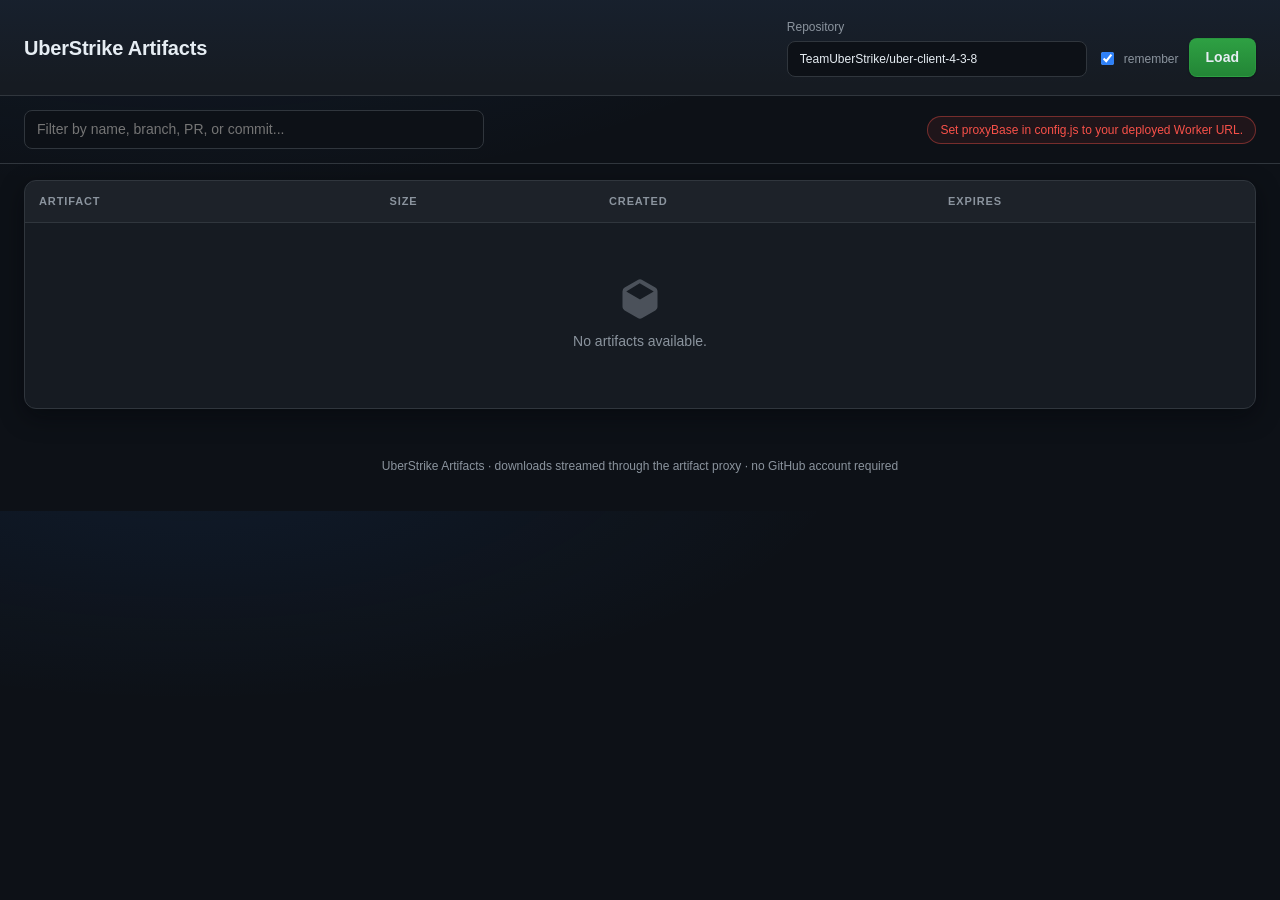
==== site/index.html @ 6e57b5f4 "Remove tagline from header" ====
<!doctype html>
<html lang="en">
<head>
<meta charset="utf-8">
<meta name="viewport" content="width=device-width, initial-scale=1">
<meta http-equiv="Content-Security-Policy" content="default-src 'none'; script-src 'self'; style-src 'self'; connect-src 'self' https://*.workers.dev; img-src 'self' data:; base-uri 'none'; form-action 'none'; frame-ancestors 'none'">
<title>UberStrike Artifacts</title>
<link rel="stylesheet" href="styles.css">
</head>
<body>
<header>
  <div class="header-inner">
    <div class="brand">
      <div class="brand-text">
        <h1>UberStrike Artifacts</h1>
      </div>
    </div>
    <form id="controls">
      <label>Repository
        <input id="repo" type="text" value="TeamUberStrike/uber-client-4-3-8" spellcheck="false" autocomplete="off">
      </label>
      <label class="inline"><input id="remember" type="checkbox" checked> remember</label>
      <button class="primary" type="submit">Load</button>
    </form>
  </div>
</header>
<div class="toolbar">
  <input id="filter" type="search" placeholder="Filter by name, branch, PR, or commit..." disabled>
  <span id="status"></span>
</div>
<div id="filters" class="filters" hidden>
  <div class="filter-group" id="build-filters"></div>
  <div class="filter-group" id="branch-filters"></div>
</div>
<main>
  <div class="table-card">
    <table>
      <thead>
        <tr>
          <th>Artifact</th>
          <th>Size</th>
          <th>Created</th>
          <th>Expires</th>
        </tr>
      </thead>
      <tbody id="rows"></tbody>
    </table>
    <div id="empty" class="empty" hidden>
      <svg width="40" height="40" viewBox="0 0 16 16" fill="currentColor" aria-hidden="true"><path d="M8.878.392a1.75 1.75 0 0 0-1.756 0l-5.25 3.045A1.75 1.75 0 0 0 1 4.951v6.098c0 .624.332 1.2.872 1.514l5.25 3.045a1.75 1.75 0 0 0 1.756 0l5.25-3.045c.54-.313.872-.89.872-1.514V4.951c0-.624-.332-1.2-.872-1.514L8.878.392ZM7.875 1.69l5.63 3.263L8 8.243 2.495 4.953l5.38-3.263ZM2.5 6.434v4.605c0 .174.098.34.25.428L8 14.55l5.25-3.083a.5.5 0 0 0 .25-.428V6.435l-5.5 3.19-5.5-3.19Z"/></svg>
      <p id="empty-text">No artifacts available.</p>
    </div>
  </div>
</main>
<footer>
  UberStrike Artifacts &middot; downloads streamed through the artifact proxy &middot; no GitHub account required
</footer>
<script src="config.js"></script>
<script src="app.js"></script>
</body>
</html>
---- site/styles.css ----
:root {
  color-scheme: dark;
  --bg: #0d1117;
  --panel: #161b22;
  --border: #30363d;
  --text: #e6edf3;
  --muted: #8b949e;
  --accent: #2f81f7;
  --danger: #f85149;
}
* { box-sizing: border-box; }
html { scrollbar-color: #30363d var(--bg); }
body {
  margin: 0;
  background:
    radial-gradient(1100px 420px at 15% -12%, rgba(47, 129, 247, 0.09), transparent 60%),
    var(--bg);
  color: var(--text);
  font: 14px/1.5 -apple-system, BlinkMacSystemFont, "Segoe UI", Helvetica, Arial, sans-serif;
  -webkit-font-smoothing: antialiased;
}
::selection { background: rgba(47, 129, 247, 0.35); }
::-webkit-scrollbar { width: 10px; height: 10px; }
::-webkit-scrollbar-thumb { background: #30363d; border-radius: 6px; border: 2px solid var(--bg); }
::-webkit-scrollbar-track { background: transparent; }
:focus-visible { outline: 2px solid var(--accent); outline-offset: 2px; }

a { color: var(--accent); text-decoration: none; }
a:hover { text-decoration: underline; }

header {
  border-bottom: 1px solid var(--border);
  background: linear-gradient(180deg, rgba(47, 129, 247, 0.05), transparent 90%), var(--panel);
}
.header-inner {
  display: flex;
  flex-wrap: wrap;
  align-items: center;
  justify-content: space-between;
  gap: 14px 28px;
  padding: 18px 24px;
}
.brand { display: flex; align-items: center; gap: 14px; min-width: 0; }
.brand-text { min-width: 0; }
h1 {
  margin: 0;
  font-size: 20px;
  font-weight: 700;
  letter-spacing: -0.01em;
  line-height: 1.2;
}

form { display: flex; flex-wrap: wrap; gap: 10px; align-items: end; }
label { display: flex; flex-direction: column; gap: 5px; font-size: 12px; font-weight: 500; color: var(--muted); }
label.inline { flex-direction: row; align-items: center; gap: 7px; padding-bottom: 9px; cursor: pointer; }
label.inline input { accent-color: var(--accent); }

input[type=text], input[type=search], select {
  background: var(--bg);
  color: var(--text);
  border: 1px solid var(--border);
  border-radius: 8px;
  padding: 8px 12px;
  font: inherit;
  min-width: 0;
  transition: border-color 0.15s ease, box-shadow 0.15s ease;
}
input[type=text]:focus, input[type=search]:focus, select:focus {
  border-color: var(--accent);
  box-shadow: 0 0 0 3px rgba(47, 129, 247, 0.18);
  outline: none;
}
#repo { width: 300px; }

button, .btn {
  background: #21262d;
  color: var(--text);
  border: 1px solid var(--border);
  border-radius: 8px;
  padding: 8px 16px;
  font: inherit;
  font-weight: 500;
  cursor: pointer;
  text-decoration: none;
  display: inline-block;
  white-space: nowrap;
  transition: background 0.15s ease, border-color 0.15s ease;
}
button:hover, .btn:hover { background: #30363d; }
button.primary {
  background: linear-gradient(180deg, #2ea043, #238636);
  border-color: rgba(46, 160, 67, 0.6);
  font-weight: 600;
  box-shadow: 0 1px 2px rgba(1, 4, 9, 0.4);
}
button.primary:hover { background: linear-gradient(180deg, #35b04b, #2a9440); }

.toolbar {
  display: flex;
  flex-wrap: wrap;
  align-items: center;
  justify-content: space-between;
  gap: 12px;
  padding: 14px 24px;
  border-bottom: 1px solid var(--border);
}
#filter { flex: 1 1 280px; max-width: 460px; }
#status {
  color: var(--muted);
  font-size: 12px;
  background: rgba(139, 148, 158, 0.08);
  border: 1px solid var(--border);
  border-radius: 999px;
  padding: 4px 12px;
  white-space: nowrap;
}
#status:empty { display: none; }
#status.error { color: var(--danger); border-color: rgba(248, 81, 73, 0.4); background: rgba(248, 81, 73, 0.08); }

.filters {
  display: flex;
  flex-wrap: wrap;
  align-items: center;
  gap: 10px 22px;
  padding: 0 24px 14px;
  border-bottom: 1px solid var(--border);
}
.filters[hidden] { display: none; }
.filter-group { display: flex; flex-wrap: wrap; align-items: center; gap: 7px; min-width: 0; }
.filter-label {
  font-size: 10.5px;
  font-weight: 700;
  letter-spacing: 0.08em;
  text-transform: uppercase;
  color: var(--muted);
  margin-right: 2px;
}
.chip {
  padding: 5px 13px;
  border-radius: 999px;
  font-size: 12px;
  font-weight: 500;
  background: rgba(255, 255, 255, 0.02);
  white-space: normal;
  max-width: 100%;
  overflow-wrap: anywhere;
  transition: background 0.15s ease, border-color 0.15s ease, color 0.15s ease;
}
.chip:hover { background: #21262d; }
.chip.active {
  background: linear-gradient(180deg, #3b8bf9, #2f81f7);
  border-color: var(--accent);
  color: #fff;
  box-shadow: 0 1px 4px rgba(47, 129, 247, 0.4);
}

main { padding: 16px 24px 48px; overflow-x: auto; }
.table-card {
  border: 1px solid var(--border);
  border-radius: 12px;
  overflow: hidden;
  background: var(--panel);
  box-shadow: 0 8px 24px rgba(1, 4, 9, 0.45);
}
table { width: 100%; border-collapse: collapse; }
th, td { text-align: left; padding: 12px 14px; border-bottom: 1px solid var(--border); vertical-align: middle; }
th {
  font-size: 11px;
  font-weight: 600;
  letter-spacing: 0.08em;
  text-transform: uppercase;
  color: var(--muted);
  background: rgba(255, 255, 255, 0.03);
  position: sticky;
  top: 0;
  z-index: 1;
}
tbody tr:last-child td { border-bottom: 0; }
tbody tr { transition: background 0.12s ease; }
tbody tr:hover td { background: rgba(47, 129, 247, 0.05); }

.name { font-weight: 600; font-size: 14.5px; word-break: break-all; }
.name a { color: var(--accent); }
.dl-icon { margin-left: 6px; vertical-align: -1px; color: var(--muted); transition: color 0.15s ease; }
.name a:hover .dl-icon { color: var(--accent); }
.badge {
  display: inline-block;
  font-size: 11px;
  font-weight: 600;
  line-height: 20px;
  padding: 0 9px;
  margin-left: 8px;
  vertical-align: middle;
  border: 1px solid var(--border);
  border-radius: 999px;
  color: var(--muted);
  white-space: nowrap;
}
.badge-windows { color: #58a6ff; background: rgba(47, 129, 247, 0.12); border-color: rgba(47, 129, 247, 0.35); }
.badge-android { color: #3fb950; background: rgba(63, 185, 80, 0.12); border-color: rgba(63, 185, 80, 0.35); }
.badge-ios { color: #a5d6ff; background: rgba(165, 214, 255, 0.10); border-color: rgba(165, 214, 255, 0.30); }
.badge-linux { color: #f0883e; background: rgba(240, 136, 62, 0.12); border-color: rgba(240, 136, 62, 0.35); }
.badge-macos { color: #d2a8ff; background: rgba(210, 168, 255, 0.12); border-color: rgba(210, 168, 255, 0.35); }
.badge-webgl { color: #2dd4bf; background: rgba(45, 212, 191, 0.12); border-color: rgba(45, 212, 191, 0.35); }

.mono { font-family: ui-monospace, SFMono-Regular, Menlo, Consolas, monospace; font-size: 12px; }
.meta-line {
  margin-top: 4px;
  color: var(--muted);
  font-family: ui-monospace, SFMono-Regular, Menlo, Consolas, monospace;
  font-size: 12px;
  overflow-wrap: anywhere;
}
.muted { color: var(--muted); }
.pr-line { margin-top: 4px; font-size: 12.5px; overflow-wrap: anywhere; }

.empty {
  display: flex;
  flex-direction: column;
  align-items: center;
  gap: 12px;
  padding: 56px 16px;
  text-align: center;
  color: var(--muted);
}
.empty svg { opacity: 0.45; }
.empty p { margin: 0; font-size: 14px; }
footer {
  padding: 0 24px 36px;
  text-align: center;
  color: var(--muted);
  font-size: 12px;
}

@media (max-width: 760px) {
  .header-inner { padding: 16px 12px; gap: 14px; }
  h1 { font-size: 18px; }
  form { align-items: stretch; width: 100%; }
  form label:first-child { flex: 1 1 100%; }
  label.inline { padding-bottom: 0; }
  #repo { width: 100%; }
  .toolbar { flex-direction: column; align-items: stretch; padding: 12px; }
  #filter { max-width: none; }
  #status { align-self: flex-start; }
  .filters { padding: 0 12px 12px; gap: 8px; }
  #branch-select { width: 100%; }
  main { padding: 12px 12px 28px; overflow-x: visible; }
  .table-card { background: transparent; border: 0; border-radius: 0; box-shadow: none; overflow: visible; }
  table, thead, tbody, tr, td { display: block; width: 100%; }
  thead { display: none; }
  tbody { display: flex; flex-direction: column; gap: 12px; }
  tr {
    background: var(--panel);
    border: 1px solid var(--border);
    border-radius: 12px;
    overflow: hidden;
    box-shadow: 0 4px 12px rgba(1, 4, 9, 0.3);
  }
  tbody tr:hover td { background: transparent; }
  tbody tr:last-child td { border-bottom: 0; }
  td { display: flex; align-items: baseline; justify-content: space-between; gap: 16px; padding: 10px 14px; border-bottom: 1px solid var(--border); }
  td:last-child { border-bottom: 0; }
  td::before { content: attr(data-label); color: var(--muted); font-size: 11px; font-weight: 600; letter-spacing: 0.06em; text-transform: uppercase; flex: 0 0 auto; }
  td.artifact-cell { display: block; }
  td.artifact-cell::before { display: none; }
  td.artifact-cell { padding-bottom: 12px; }
  .name { font-size: 14px; }
  footer { padding: 0 12px 28px; }
}
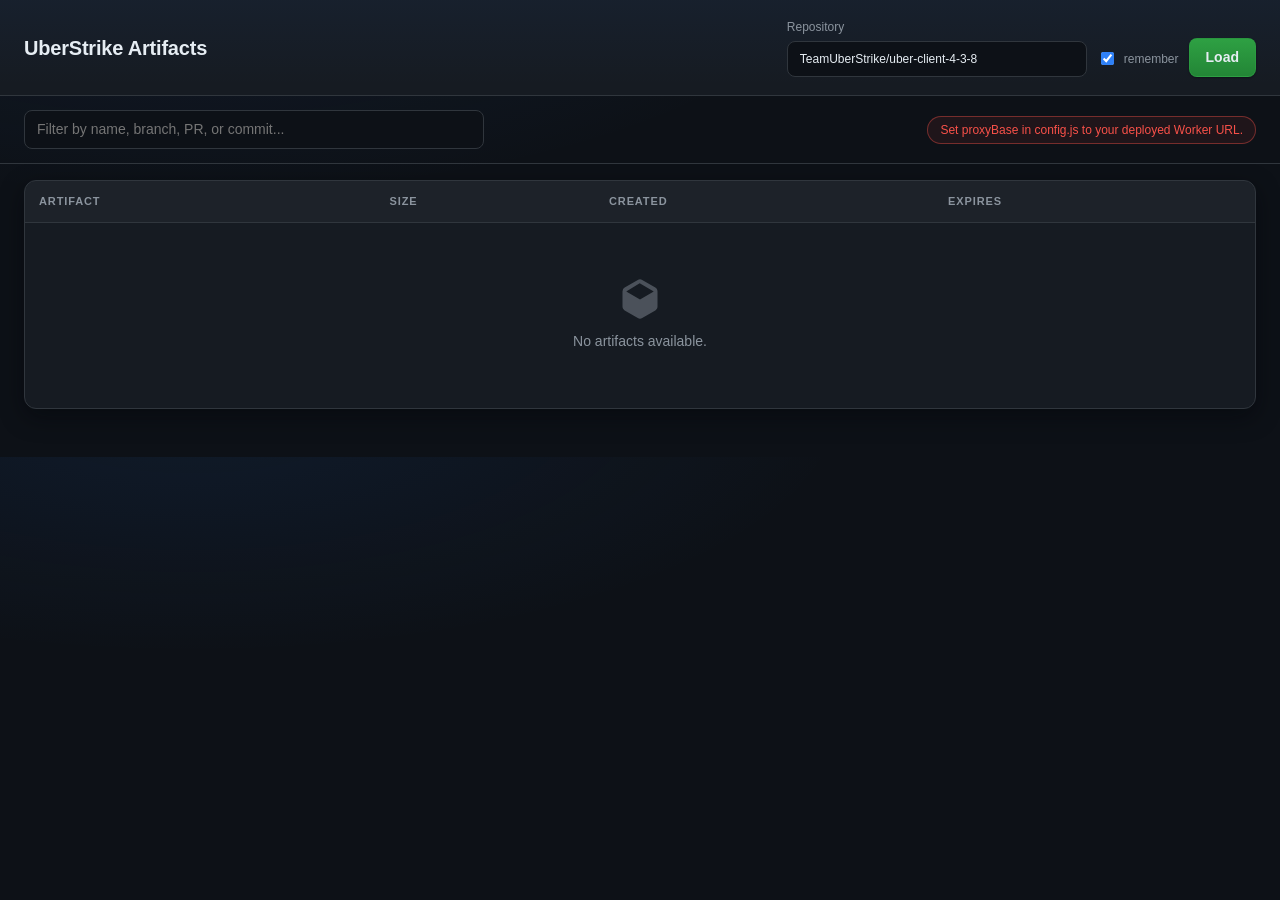
==== commit 2989f258: "Remove footer and filter empty message" ====
--- a/site/index.html
+++ b/site/index.html
@@ -5,7 +5,7 @@
 <meta name="viewport" content="width=device-width, initial-scale=1">
 <meta http-equiv="Content-Security-Policy" content="default-src 'none'; script-src 'self'; style-src 'self'; connect-src 'self' https://*.workers.dev; img-src 'self' data:; base-uri 'none'; form-action 'none'; frame-ancestors 'none'">
 <title>UberStrike Artifacts</title>
-<link rel="stylesheet" href="styles.css">
+<link rel="stylesheet" href="styles.css?v=5">
 </head>
 <body>
 <header>
@@ -51,10 +51,7 @@
     </div>
   </div>
 </main>
-<footer>
-  UberStrike Artifacts &middot; downloads streamed through the artifact proxy &middot; no GitHub account required
-</footer>
-<script src="config.js"></script>
-<script src="app.js"></script>
+<script src="config.js?v=5"></script>
+<script src="app.js?v=5"></script>
 </body>
 </html>
--- a/site/styles.css
+++ b/site/styles.css
@@ -122,7 +122,7 @@
   flex-wrap: wrap;
   align-items: center;
   gap: 10px 22px;
-  padding: 0 24px 14px;
+  padding: 16px 24px 14px;
   border-bottom: 1px solid var(--border);
 }
 .filters[hidden] { display: none; }
@@ -225,12 +225,6 @@
 }
 .empty svg { opacity: 0.45; }
 .empty p { margin: 0; font-size: 14px; }
-footer {
-  padding: 0 24px 36px;
-  text-align: center;
-  color: var(--muted);
-  font-size: 12px;
-}
 
 @media (max-width: 760px) {
   .header-inner { padding: 16px 12px; gap: 14px; }
@@ -242,7 +236,7 @@
   .toolbar { flex-direction: column; align-items: stretch; padding: 12px; }
   #filter { max-width: none; }
   #status { align-self: flex-start; }
-  .filters { padding: 0 12px 12px; gap: 8px; }
+  .filters { padding: 12px 12px 14px; gap: 8px; }
   #branch-select { width: 100%; }
   main { padding: 12px 12px 28px; overflow-x: visible; }
   .table-card { background: transparent; border: 0; border-radius: 0; box-shadow: none; overflow: visible; }
@@ -265,5 +259,4 @@
   td.artifact-cell::before { display: none; }
   td.artifact-cell { padding-bottom: 12px; }
   .name { font-size: 14px; }
-  footer { padding: 0 12px 28px; }
-}
+}
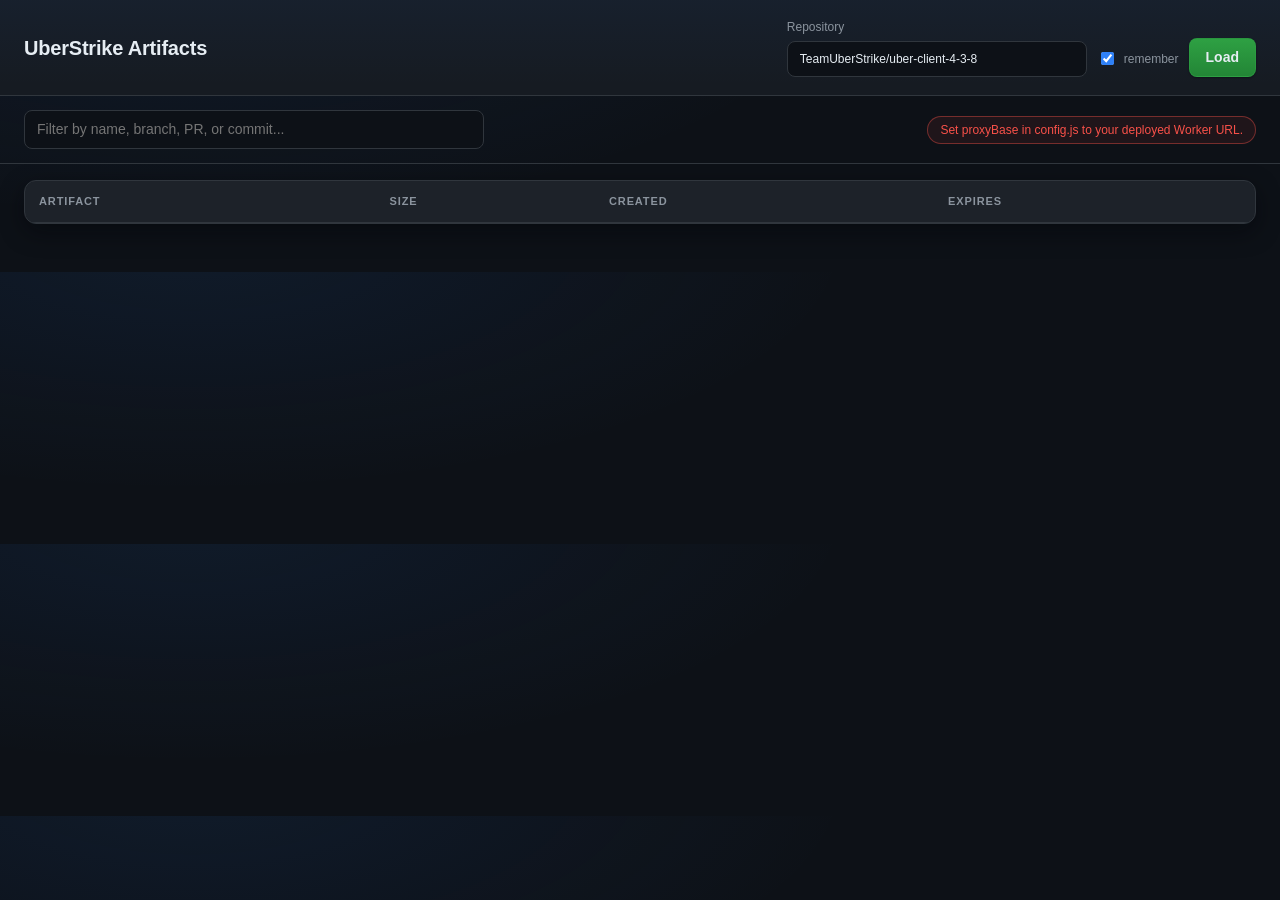
==== commit 62c4cf24: "Remove cache-busting version params" ====
--- a/site/index.html
+++ b/site/index.html
@@ -5,7 +5,7 @@
 <meta name="viewport" content="width=device-width, initial-scale=1">
 <meta http-equiv="Content-Security-Policy" content="default-src 'none'; script-src 'self'; style-src 'self'; connect-src 'self' https://*.workers.dev; img-src 'self' data:; base-uri 'none'; form-action 'none'; frame-ancestors 'none'">
 <title>UberStrike Artifacts</title>
-<link rel="stylesheet" href="styles.css?v=5">
+<link rel="stylesheet" href="styles.css">
 </head>
 <body>
 <header>
@@ -51,7 +51,7 @@
     </div>
   </div>
 </main>
-<script src="config.js?v=5"></script>
-<script src="app.js?v=5"></script>
+<script src="config.js"></script>
+<script src="app.js"></script>
 </body>
 </html>
--- a/site/styles.css
+++ b/site/styles.css
@@ -223,6 +223,7 @@
   text-align: center;
   color: var(--muted);
 }
+.empty[hidden] { display: none; }
 .empty svg { opacity: 0.45; }
 .empty p { margin: 0; font-size: 14px; }
 
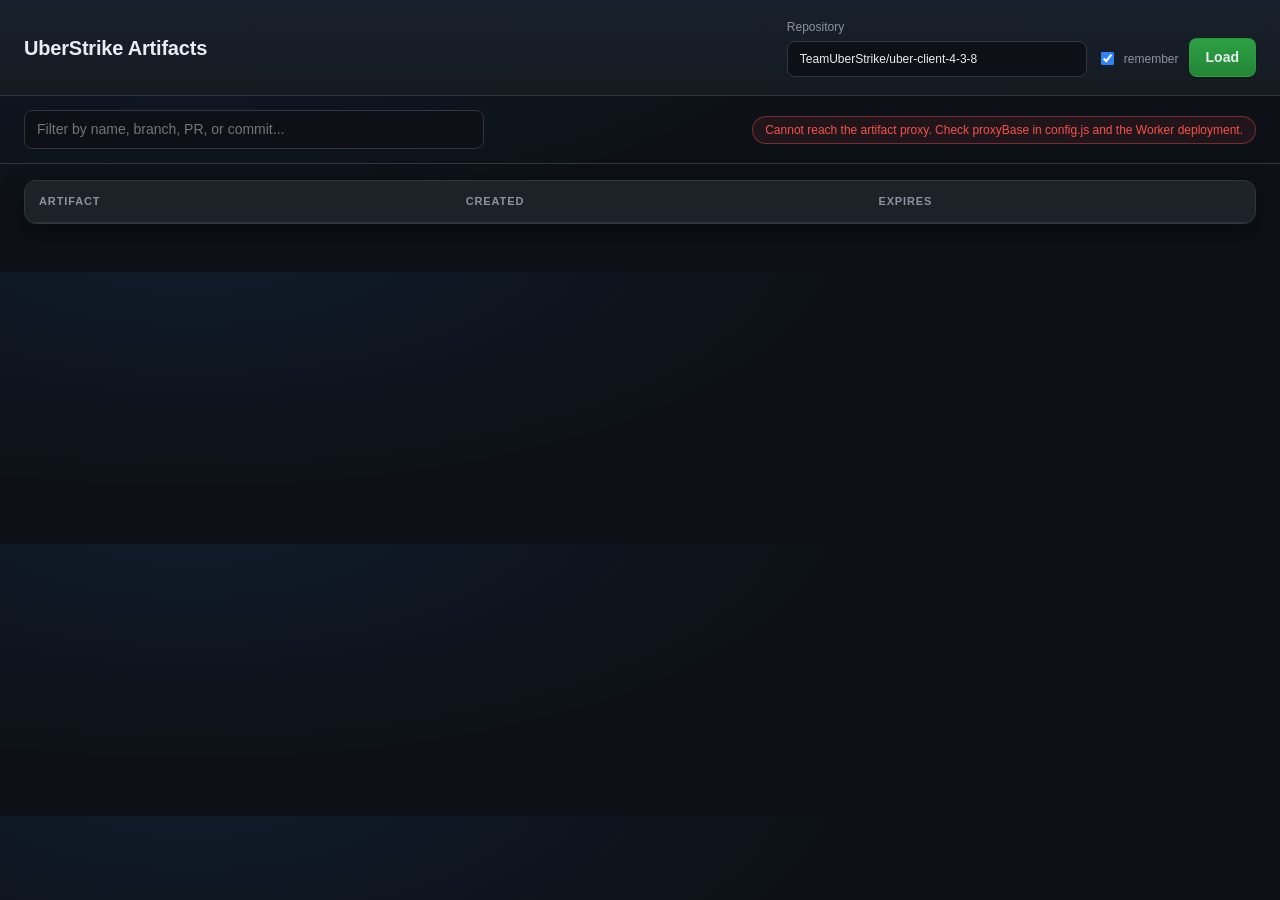
==== commit 9ade9a97: "consolidate" ====
--- a/site/index.html
+++ b/site/index.html
@@ -5,6 +5,7 @@
 <meta name="viewport" content="width=device-width, initial-scale=1">
 <meta http-equiv="Content-Security-Policy" content="default-src 'none'; script-src 'self'; style-src 'self'; connect-src 'self' https://*.workers.dev; img-src 'self' data:; base-uri 'none'; form-action 'none'; frame-ancestors 'none'">
 <title>UberStrike Artifacts</title>
+<link rel="icon" type="image/png" href="favicon.png">
 <link rel="stylesheet" href="styles.css">
 </head>
 <body>
@@ -38,7 +39,6 @@
       <thead>
         <tr>
           <th>Artifact</th>
-          <th>Size</th>
           <th>Created</th>
           <th>Expires</th>
         </tr>
--- a/site/styles.css
+++ b/site/styles.css
@@ -183,25 +183,29 @@
 .name a { color: var(--accent); }
 .dl-icon { margin-left: 6px; vertical-align: -1px; color: var(--muted); transition: color 0.15s ease; }
 .name a:hover .dl-icon { color: var(--accent); }
-.badge {
-  display: inline-block;
-  font-size: 11px;
+.variants { display: flex; flex-wrap: wrap; gap: 6px; margin-top: 10px; }
+.variant {
+  display: inline-flex;
+  align-items: center;
+  gap: 6px;
+  font-size: 12px;
   font-weight: 600;
   line-height: 20px;
-  padding: 0 9px;
-  margin-left: 8px;
-  vertical-align: middle;
+  padding: 2px 10px;
   border: 1px solid var(--border);
   border-radius: 999px;
   color: var(--muted);
   white-space: nowrap;
-}
-.badge-windows { color: #58a6ff; background: rgba(47, 129, 247, 0.12); border-color: rgba(47, 129, 247, 0.35); }
-.badge-android { color: #3fb950; background: rgba(63, 185, 80, 0.12); border-color: rgba(63, 185, 80, 0.35); }
-.badge-ios { color: #a5d6ff; background: rgba(165, 214, 255, 0.10); border-color: rgba(165, 214, 255, 0.30); }
-.badge-linux { color: #f0883e; background: rgba(240, 136, 62, 0.12); border-color: rgba(240, 136, 62, 0.35); }
-.badge-macos { color: #d2a8ff; background: rgba(210, 168, 255, 0.12); border-color: rgba(210, 168, 255, 0.35); }
-.badge-webgl { color: #2dd4bf; background: rgba(45, 212, 191, 0.12); border-color: rgba(45, 212, 191, 0.35); }
+  transition: filter 0.15s ease;
+}
+.variant:hover { text-decoration: none; filter: brightness(1.3); }
+.variant .dl-icon { margin: 0; }
+.variant-windows { color: #58a6ff; background: rgba(47, 129, 247, 0.12); border-color: rgba(47, 129, 247, 0.35); }
+.variant-android { color: #3fb950; background: rgba(63, 185, 80, 0.12); border-color: rgba(63, 185, 80, 0.35); }
+.variant-ios { color: #a5d6ff; background: rgba(165, 214, 255, 0.10); border-color: rgba(165, 214, 255, 0.30); }
+.variant-linux { color: #f0883e; background: rgba(240, 136, 62, 0.12); border-color: rgba(240, 136, 62, 0.35); }
+.variant-macos { color: #d2a8ff; background: rgba(210, 168, 255, 0.12); border-color: rgba(210, 168, 255, 0.35); }
+.variant-webgl { color: #2dd4bf; background: rgba(45, 212, 191, 0.12); border-color: rgba(45, 212, 191, 0.35); }
 
 .mono { font-family: ui-monospace, SFMono-Regular, Menlo, Consolas, monospace; font-size: 12px; }
 .meta-line {
